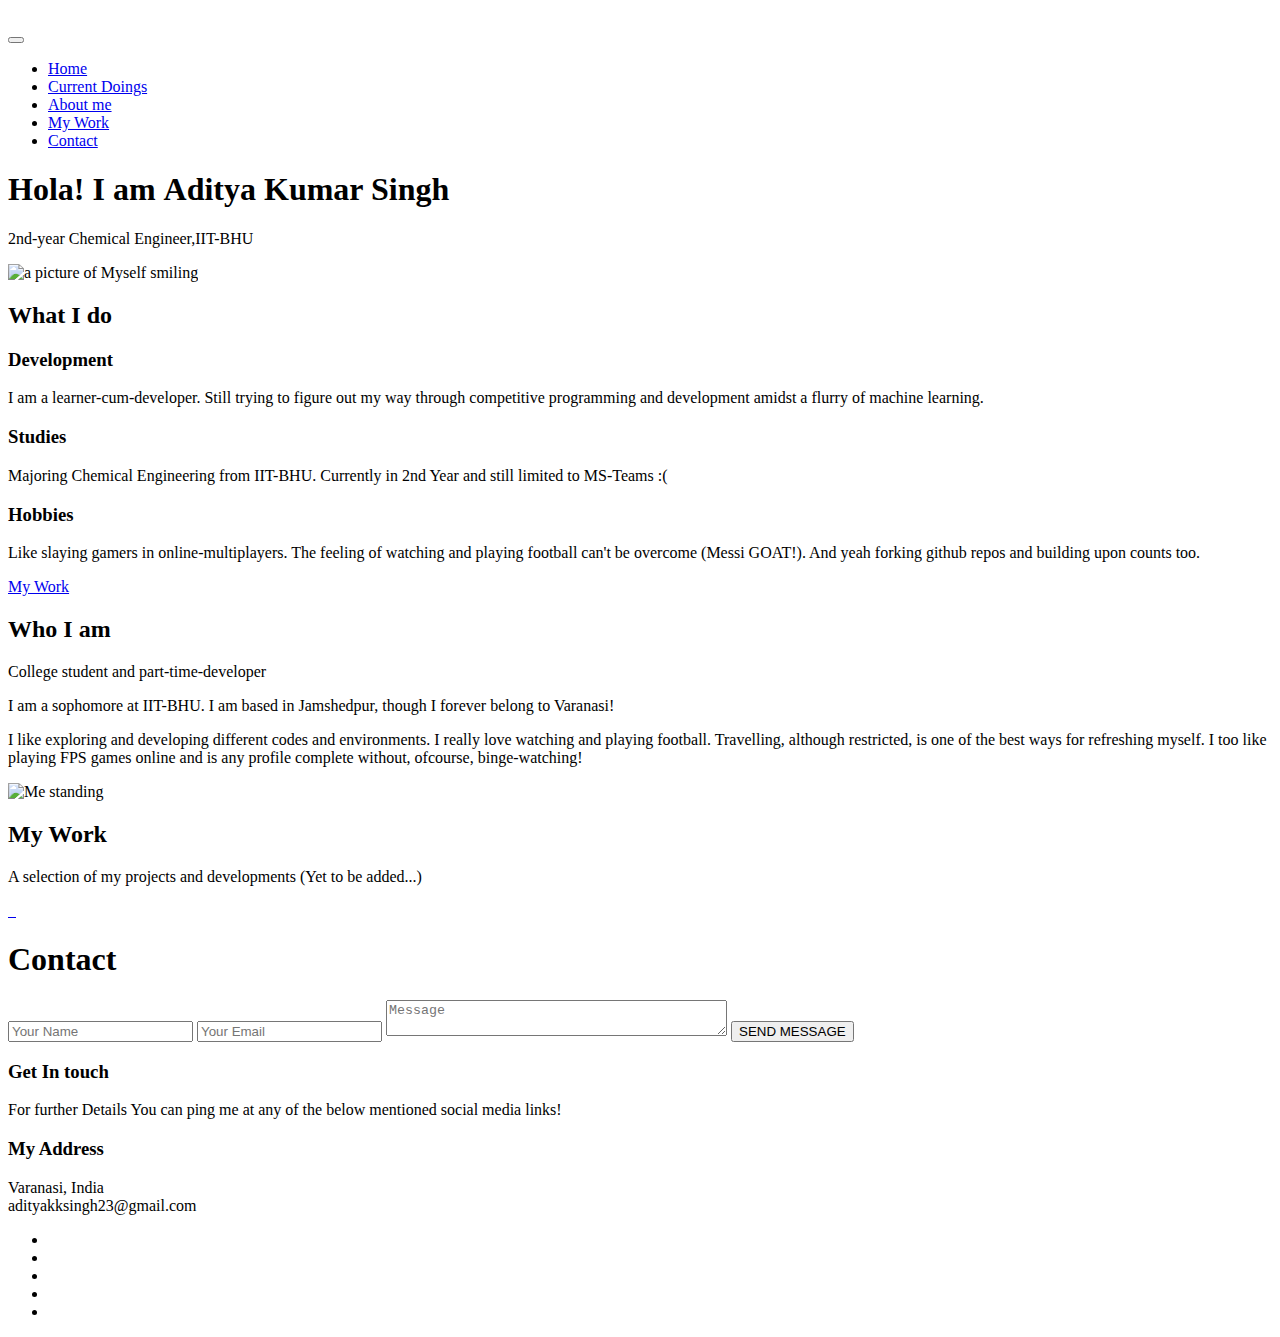
==== index.html @ 1565541f "Introduced Tags" ====
<!DOCTYPE html>
<html lang="en">
    <head>
        <meta charset="UTF-8">
        <meta name="viewport" content="width=device-width, initial-scale=1.0">
        <title>Aditya Kumar Singh</title>
        <link rel="stylesheet" href="https://cdnjs.cloudflare.com/ajax/libs/normalize/7.0.0/normalize.min.css">
        <link rel="stylesheet" href="https://cdnjs.cloudflare.com/ajax/libs/font-awesome/5.11.2/css/all.css" integrity="sha256-46qynGAkLSFpVbEBog43gvNhfrOj+BmwXdxFgVK/Kvc=" crossorigin="anonymous" />  
        
        <!-- Update these with your own fonts -->
        <link href="https://fonts.googleapis.com/css?family=Source+Code+Pro:400,900|Source+Sans+Pro:300,900&display=swap" rel="stylesheet">
        
        <link rel="stylesheet" href="css/style.css">
        
       </head>
    <body>
        <header>
            <div class="logo">
                <img src="img/logo.png" alt="">
            </div>
            <button class="nav-toggle" aria-label="toggle navigation">
                <span class="hamburger"></span>
            </button>
            <nav class="nav">
                <ul class="nav__list">
                    <li class="nav__item"><a href="#home" class="nav__link">Home</a></li>
                    <li class="nav__item"><a href="#services" class="nav__link">Current Doings</a></li>
                    <li class="nav__item"><a href="#about" class="nav__link">About me</a></li>
                    <li class="nav__item"><a href="#work" class="nav__link">My Work</a></li>
                    <li class="nav__item"><a href="#contact1" class="nav__link">Contact</a></li>
                </ul>
            </nav>
        </header>
        
        <!-- Introduction -->
        <section class="intro" id="home">
            <h1 class="section__title section__title--intro">
                Hola! I am <strong>Aditya Kumar Singh</strong>
            </h1>
            <p class="section__subtitle section__subtitle--intro">2nd-year Chemical Engineer,IIT-BHU</p>
            <img src="img/adi.jpeg" alt="a picture of Myself smiling" class="intro__img">
        </section>
        
        
        <!-- Current doings -->
        <section class="my-services" id="services">
            <h2 class="section__title section__title--services">What I do</h2>
            <div class="services">
                <div class="service">
                    <h3>Development</h3>
                    <p>I am a learner-cum-developer. Still trying to figure out my way through competitive programming and development amidst a flurry of machine learning.</p>
                </div> <!-- / service -->
                
                <div class="service">
                    <h3>Studies</h3>
                    <p>Majoring Chemical Engineering from IIT-BHU. Currently in 2nd Year and still limited to MS-Teams :( </p>
                </div> <!-- / service -->
                
                <div class="service">
                    <h3>Hobbies</h3>
                    <p>Like slaying gamers in online-multiplayers. The feeling of watching and playing football can't be overcome (Messi GOAT!). And yeah forking github repos and building upon counts too.</p>
                </div> <!-- / service -->
            </div> <!-- / services -->
            
            <a href="#work" class="btn">My Work</a>
        </section>
        
        
        <!-- About me -->
        <section class="about-me" id="about">
           <h2 class="section__title section__title--about">Who I am</h2>
           <p class="section__subtitle section__subtitle--about">College student and part-time-developer</p>
           
           <div class="about-me__body">
               <p>I am a sophomore at IIT-BHU. I am based in Jamshedpur, though I forever belong to Varanasi!</p>
               <p>I like exploring and developing different codes and environments. I really love watching and playing football. Travelling, although restricted, is one of the best ways for refreshing myself. I too like playing FPS games online and is any profile complete without, ofcourse, binge-watching!</p>
           </div>
           
           <img src="img/adi2.jpeg" alt="Me standing" class="about-me__img">
        </section>
        
        <!-- My Work -->
        <section class="my-work" id="work">
            <h2 class="section__title section__title--work">My Work</h2>
            <p class="section__subtitle section__subtitle--work">A selection of my projects and developments (Yet to be added...)</p>
            
            <div class="portfolio">
                <!-- Portfolio item 01 -->
                <a href="filesystemnodejs.html" class="portfolio__item">
                    <img src="img/nodejsfilesystemlogo.png" alt="" class="portfolio__img" height="250">
                </a>
                
                <!-- Portfolio item 02 -->
                <a href="fluttertravelapp.html" class="portfolio__item">
                    <img src="img/flutterapplogo.jpg" alt="" class="portfolio__img" height="250">
                </a>
                
                <!-- Portfolio item 03 -->
                <a href="travelpage.html" class="portfolio__item">
                    <img src="img/travelpagelogo.png" alt="" class="portfolio__img" height="250">
                </a>
                
                <!-- Portfolio item 04 -->
                <!-- <a href="portfolio-item.html" class="portfolio__item">
                    <img src="img/portfolio-04.jpg" alt="" class="portfolio__img">
                </a> -->
                
                <!-- Portfolio item 05 -->
                <!-- <a href="portfolio-item.html" class="portfolio__item">
                    <img src="img/portfolio-05.jpg" alt="" class="portfolio__img">
                </a> -->
                
                <!-- Portfolio item 06 -->
                <!-- <a href="portfolio-item.html" class="portfolio__item">
                    <img src="img/portfolio-06.jpg" alt="" class="portfolio__img">
                </a> -->
                
                <!-- Portfolio item 07 -->
                <!-- <a href="portfolio-item.html" class="portfolio__item">
                    <img src="img/portfolio-07.jpg" alt="" class="portfolio__img">
                </a> -->
                
                <!-- Portfolio item 08 -->
                <!-- <a href="#" class="portfolio__item">
                    <img src="img/portfolio-08.jpg" alt="" class="portfolio__img">
                </a> -->
                
                <!-- Portfolio item 09 -->
                <!-- <a href="#" class="portfolio__item">
                    <img src="img/portfolio-09.jpg" alt="" class="portfolio__img">
                </a> -->
                
                <!-- Portfolio item 0 0-->
                <!-- <a href="#" class="portfolio__item">
                    <img src="img/portfolio-10.jpg" alt="" class="portfolio__img">
                </a> -->
            </div>
        </section>
        
        
        <!-- Footer -->
        <div class="footer" id="contact1">
            <h1 class="section-heading mb50px">
                <span>
                    <i class="far fa-address-card"></i>
                </span>
                <span> Contact </span>
            </h1>
            <div id="contact-container">

                <div id="contact-form-container">
                    <form id="contact-form">
                        <input id="input-name" name="name" type="text" placeholder="Your Name">
                        <input id="input-email" name="input-email" type="text" required placeholder="Your Email">
                        <textarea id="input-message" name="input-message" rows="2" cols=40 placeholder="Message"></textarea>
                        <button class="sub-btn" type="submit">SEND MESSAGE</button>
                    </form>
                </div>
                <div id="my-details-container">

                    <h3> Get In touch </h3>
                    <p> For further Details You can ping me at any of the below mentioned social media links! </p>

                    <h3> My Address </h3>
                    <div class="my-details-info-container">
                        <i class="fas fa-map-marker-alt"></i>
                        <span>Varanasi, India</span>
                    </div>
                    <!-- <div class="my-details-info-container">
                        <i class="fas fa-mobile-alt"></i>
                        <span>XXXXXXXXXXX</span>
                    </div> -->
                    <div class="my-details-info-container">
                        <i class="far fa-envelope"></i>
                        <span>adityakksingh23@gmail.com</span>
                    </div>
                </div>
            </div>

            <div class="text-center social-icons">

                <ul class="horizontal-list">

                    <li>
                        <a href="https://www.linkedin.com/in/aditya-kumar-singh-2a49081a7/">
                            <i class="fab fa-linkedin-in"></i>
                        </a>
                    </li>

                    <li>
                        <a href="https://github.com/ItsAdityaKSingh" target="_blank">
                            <i class="fab fa-github"></i>
                        </a>
                    </li>

                    <li>
                        <a href="https://www.instagram.com/itsadityaksingh/" target="_blank">
                            <i class="fab fa-instagram"></i>
                        </a>
                    </li>

                    <li>
                        <a href="https://www.facebook.com/profile.php?id=100004271555775">
                            <i class="fab fa-facebook-f"></i>
                        </a>
                    </li>

                    <li>
                        <a href="https://twitter.com/itsadityaksingh" target="_blank">
                            <i class="fab fa-twitter"></i>
                        </a>
                    </li>
                </ul>
            </div>
        </div>
        
        
        <script src="js/index.js"></script>
        
    </body>
</html>
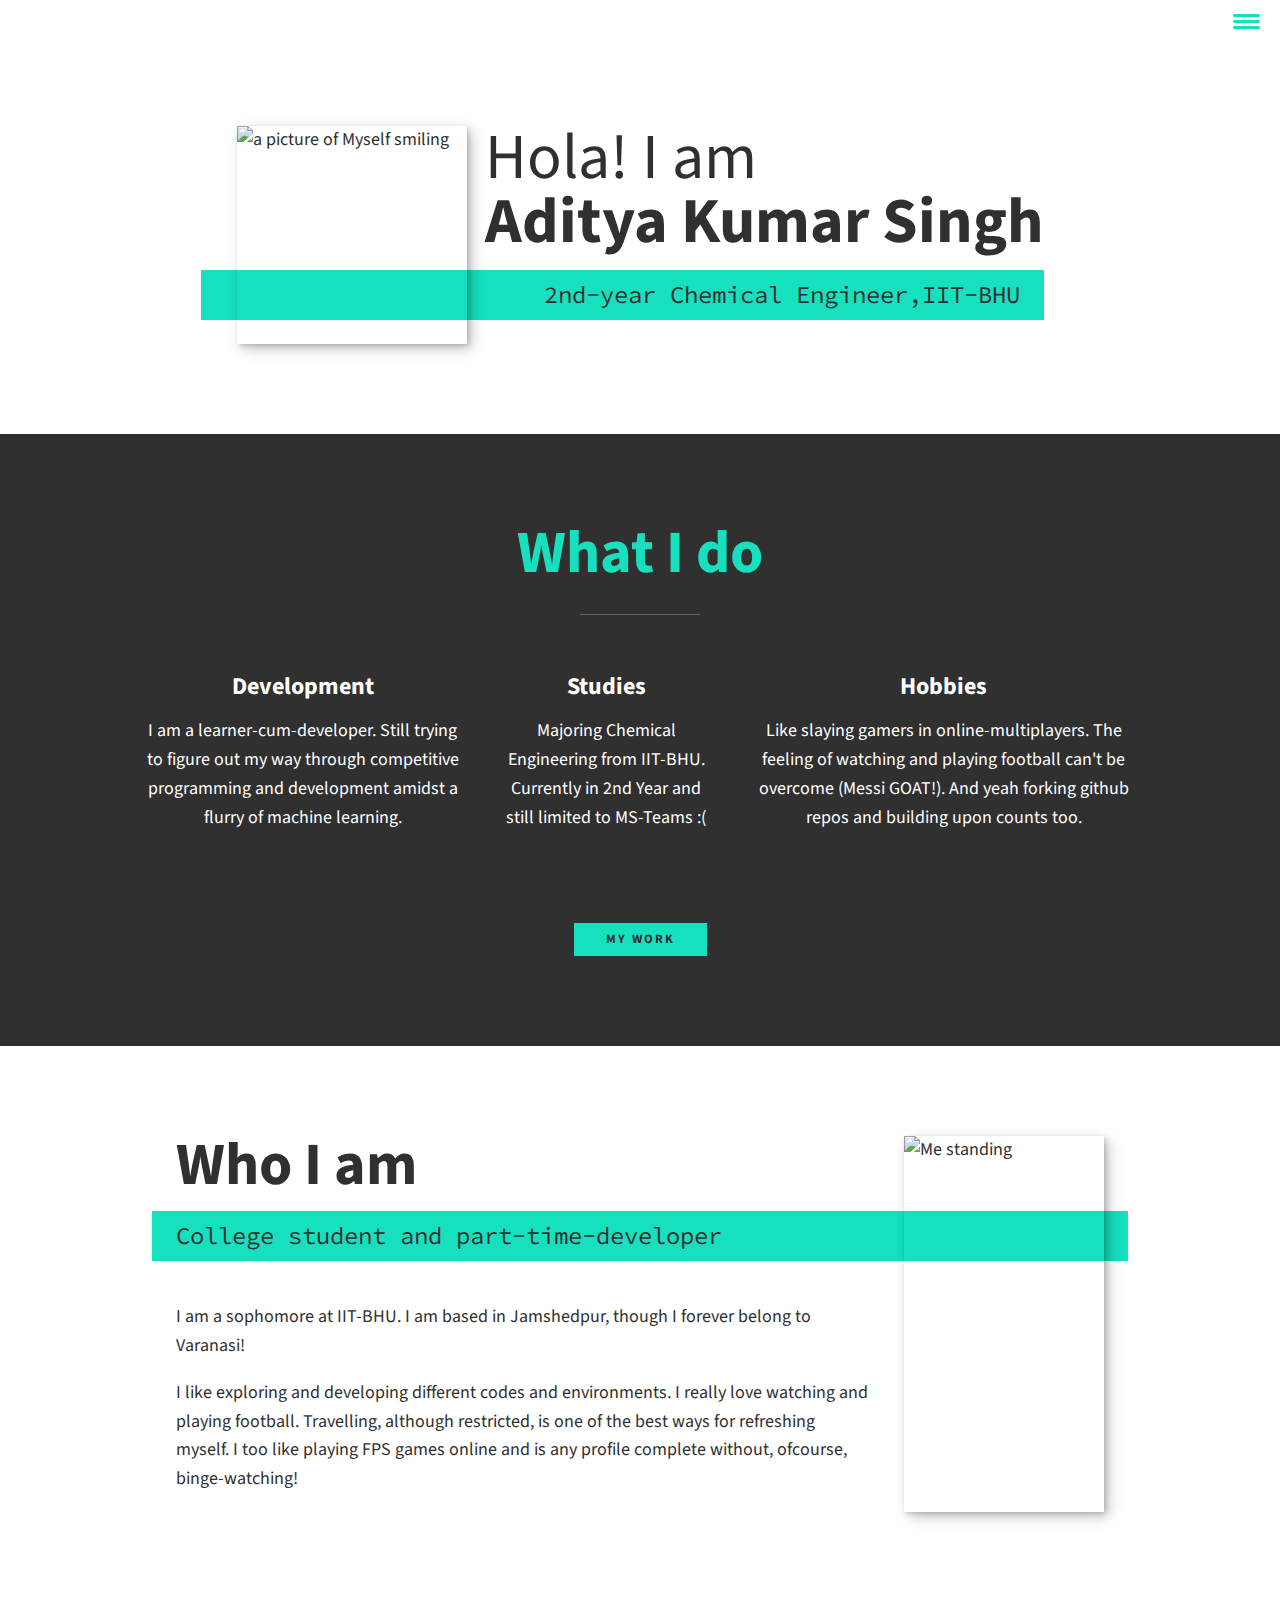
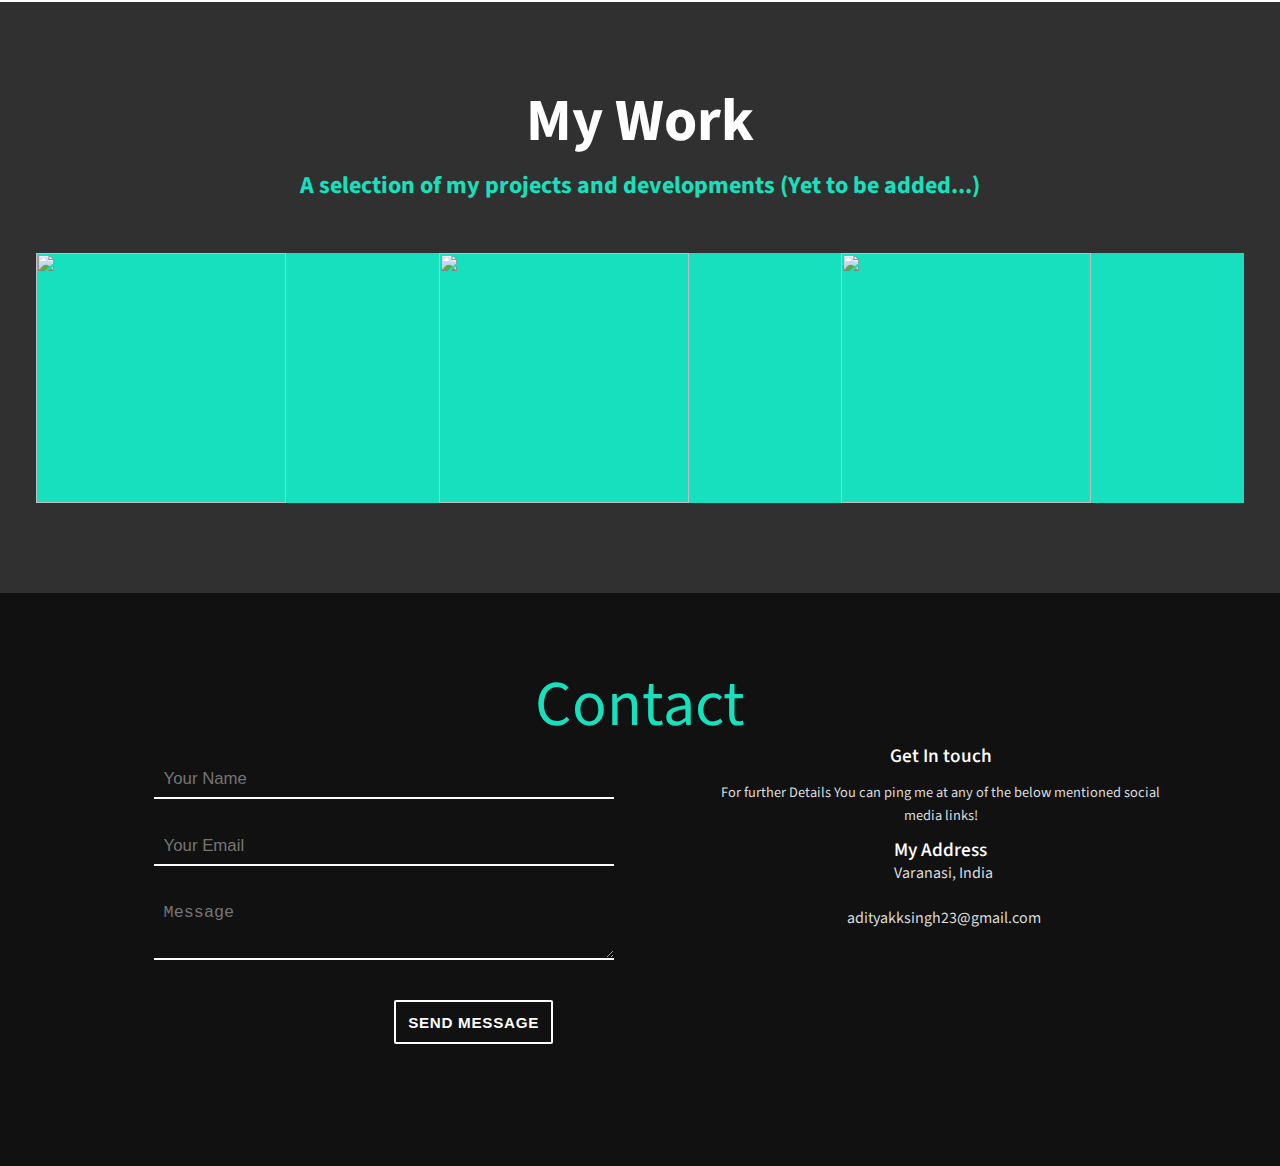
==== commit 6841e11a: "Update index.html" ====
--- a/index.html
+++ b/index.html
@@ -1,4 +1,4 @@
-<!DOCTYPE html>
+<!DOCTYPE html
 <html lang="en">
     <head>
         <meta charset="UTF-8">
--- a/css/style.css
+++ b/css/style.css
@@ -0,0 +1,603 @@
+*,
+*::before,
+*::after {
+    box-sizing: border-box;
+}
+
+/* Custom Properties, update these for your own design */
+
+:root {
+    --ff-primary: 'Source Sans Pro', sans-serif;
+    --ff-secondary: 'Source Code Pro', monospace;
+    
+    --fw-reg: 400;
+    --fw-bold: 700;
+    
+    --clr-light: #fff;
+    --clr-dark: #303030;
+    --clr-accent: #16e0bd;
+    
+    --fs-h1: 3rem;
+    --fs-h2: 2.25rem;
+    --fs-h3: 1.25rem;
+    --fs-body: 1rem;
+    
+    --bs: 0.25em 0.25em 0.75em rgba(0,0,0,.25),
+          0.125em 0.125em 0.25em rgba(0,0,0,.15);
+}
+
+@media (min-width: 800px) {
+    :root {
+        --fs-h1: 4rem;
+        --fs-h2: 3.75rem;
+        --fs-h3: 1.5rem;
+        --fs-body: 1.125rem;
+    }
+}
+
+/* General styles */
+
+/* endable this to add smooth scrolling */
+html {
+    scroll-behavior: smooth;
+}
+
+
+body {
+    background: var(--clr-light);
+    color: var(--clr-dark);
+    margin: 0;
+    font-family: var(--ff-primary);
+    font-size: var(--fs-body);
+    line-height: 1.6;
+}
+
+section {
+    padding: 5em 2em;
+}
+
+img {
+    display: block;
+    max-width: 100%;
+}
+
+strong { font-weight: var(--fw-bold) }
+
+:focus {
+    outline: 3px solid var(--clr-accent);
+    outline-offset: 3px;
+}
+
+/* Buttons */
+
+.btn {
+    display: inline-block;
+    padding: .5em 2.5em;
+    background: var(--clr-accent);
+    color: var(--clr-dark);
+    text-decoration: none;
+    cursor: pointer;
+    font-size: .8rem;
+    text-transform: uppercase;
+    letter-spacing: 2px;
+    font-weight: var(--fw-bold);
+    transition: transform 200ms ease-in-out;
+}
+
+.btn:hover {
+    transform: scale(1.1);
+}
+
+/* Typography */
+
+h1,
+h2,
+h3 {
+    line-height: 1;
+    margin: 0;
+}
+
+h1 { font-size: var(--fs-h1) }
+h2 { font-size: var(--fs-h2) }
+h3 { font-size: var(--fs-h3) }
+
+
+.section__title {
+    margin-bottom: .25em;
+}
+
+.section__title--intro {
+    font-weight: var(--fw-reg);
+}
+
+.section__title--intro strong {
+    display: block;
+}
+
+.section__subtitle {
+    margin: 0;
+    font-size: var(--fs-h3);
+}
+
+.section__subtitle--intro,
+.section__subtitle--about {
+    background: var(--clr-accent);
+    padding: .25em 1em;
+    font-family: var(--ff-secondary);
+    margin-bottom: 1em;
+}
+
+.section__subtitle--work {
+    color: var(--clr-accent);
+    font-weight: var(--fw-bold);
+    margin-bottom: 2em;
+}
+
+/* header */
+
+header {
+    display: flex;
+    justify-content: space-between;
+    padding: 1em;
+}
+
+.logo {
+    max-width: 100px;
+}
+
+.nav {
+    position: fixed;
+    background: var(--clr-dark);
+    color: var(--clr-light);
+    top: 0;
+    bottom: 0;
+    left: 0;
+    right: 0;
+    z-index: 100;
+    
+    transform: translateX(100%);
+    transition: transform 250ms cubic-bezier(.5, 0, .5, 1);
+}
+
+.nav__list {
+    list-style: none;
+    display: flex;
+    height: 100%;
+    flex-direction: column;
+    justify-content: space-evenly;
+    align-items: center;
+    margin: 0;
+    padding: 0;
+}
+
+.nav__link {
+    color: inherit;
+    font-weight: var(--fw-bold);
+    font-size: var(--fs-h2);
+    text-decoration: none;
+}
+
+.nav__link:hover {
+    color: var(--clr-accent);
+}
+
+.nav-toggle {
+    padding: .5em;
+    background: transparent;
+    border: 0;
+    cursor: pointer;
+    position: absolute;
+    right: 1em;
+    top: 1em;
+    z-index: 1000;
+}
+
+.nav-open .nav {
+    transform: translateX(0);
+}
+
+.nav-open .nav-toggle {
+    position: fixed;
+}
+
+.nav-open .hamburger {
+    transform: rotate(.625turn);
+}
+
+.nav-open .hamburger::before {
+    transform: rotate(90deg) translateX(-6px);
+}
+
+.nav-open .hamburger::after {
+    opacity: 0;
+}
+
+
+
+
+
+
+.hamburger {
+    display: block;
+    position: relative;
+}
+
+.hamburger,
+.hamburger::before,
+.hamburger::after {
+    background: var(--clr-accent);
+    width: 2em;
+    height: 3px;
+    border-radius: 1em;
+    transition: transform 250ms ease-in-out;
+}
+
+
+.hamburger::before,
+.hamburger::after {
+    content: '';
+    position: absolute;
+    left: 0;
+    right: 0;
+}
+
+.hamburger::before { top: 6px; }
+.hamburger::after { bottom: 6px; }
+
+
+/*  Intro section  */
+
+.intro {
+    position: relative;
+}
+
+.intro__img {
+    box-shadow: var(--bs);
+}
+
+.section__subtitle--intro {
+    display: inline-block;
+}
+
+@media (min-width: 600px) {
+    .intro {
+        display: grid;
+        width: min-content;
+        margin: 0 auto;
+        grid-column-gap: 1em;
+        grid-template-areas: 
+            "img title"
+            "img subtitle";
+        grid-template-columns: min-content max-content;
+    }
+    
+    .intro__img {
+        grid-area: img;
+        min-width: 230px;
+        position: relative;
+        z-index: 2;
+    }    
+    
+    .section__subtitle--intro {
+        align-self: start;
+        grid-column: -1 / 1;
+        grid-row: 2;
+        text-align: right;
+        position: relative;
+        left: -1.5em;
+        width: calc(100% + 1.5em);
+    }
+}
+
+
+
+/*  My services section  */
+
+.my-services {
+    background-color: var(--clr-dark);
+    background-image: url(../img/services-bg.jpg);
+    background-size: cover;
+    /* background-blend-mode: multiply; */
+    color: var(--clr-light);
+    text-align: center;
+}
+
+.section__title--services {
+    color: var(--clr-accent);
+    position: relative;
+}
+
+.section__title--services::after {
+    content: '';
+    display: block;
+    width: 2em;
+    height: 1px;
+    margin: 0.5em auto 1em;
+    background: var(--clr-light);
+    opacity: 0.25;
+}
+
+.services {
+    margin-bottom: 4em;
+}
+
+.service {
+    max-width: 500px;
+    margin: 0 auto;
+}
+
+@media (min-width: 800px) {
+    .services {
+        display: flex;
+        max-width: 1000px;
+        margin-left: auto;
+        margin-right: auto;
+    }
+    
+    .service + .service {
+        margin-left: 2em;
+    }
+}
+
+
+.about-me {
+    max-width: 1000px;
+    margin: 0 auto;
+}
+
+.about-me__img {
+    box-shadow: var(--bs);
+}
+
+@media (min-width: 600px) {
+    .about-me {
+        display: grid;
+        grid-template-columns: 1fr 200px;
+        grid-template-areas: 
+            "title img"
+            "subtitle img"
+            "text img";
+        grid-column-gap: 2em;
+    }
+    
+    .section__title--about {
+        grid-area: title;
+    }
+    
+    .section__subtitle--about {
+        grid-column: 1 / -1;
+        grid-row: 2;
+        position: relative;
+        left: -1em;
+        width: calc(100% + 2em);
+        padding-left: 1em;
+        padding-right: calc(200px + 4em);
+    }
+    
+    .about-me__img {
+        grid-area: img;
+        position: relative;
+        z-index: 2;
+    }
+}
+
+/* My Work */
+
+.my-work {
+    background-color: var(--clr-dark);
+    color: var(--clr-light);
+    text-align: center;    
+}
+
+.portfolio {
+    display: grid;
+    grid-template-columns: repeat(auto-fit, minmax(300px, 1fr));
+}
+
+.portfolio__item {
+    background: var(--clr-accent);
+    overflow: hidden;
+}
+
+.portfolio__img {
+    transition: 
+        transform 750ms cubic-bezier(.5, 0, .5, 1),
+        opacity 250ms linear;
+}
+
+.portfolio__item:focus {
+    position: relative;
+    z-index: 2;
+}
+
+.portfolio__img:hover,
+.portfolio__item:focus .portfolio__img {
+    transform: scale(1.2);
+    opacity: .5;
+}
+
+
+/* contact */
+
+.footer{
+    background: #111;
+    color: var(--clr-accent);
+    text-align: center;
+    padding: 2.5em 0;
+    font-size: var(--fs-h3);
+
+}
+
+.section-heading {
+    width: auto;
+    padding: 20px 10px 10px;
+    font-weight: 400;
+}
+#contact {
+    background-color: #0abcf9;
+    background-image: linear-gradient(50deg, #2857a4 0%, #403066 74%);
+    color: white;
+    padding-bottom: 40px;
+}
+
+#contact h1,
+#contact h1 span {
+    color: white;
+}
+
+#contact-form {
+    margin-left: 20%;
+}
+
+#contact-container {
+    display: flex;
+}
+
+#my-details-container {
+    width: 35%;
+    margin-left: 6%;
+}
+
+#my-details-container h3 {
+    color: white;
+    font-weight: 550;
+    font-size: 1.2rem;
+}
+
+#contact-form-container {
+    width: 50%;
+}
+
+#my-details-container p {
+    color: #d9dcdd;
+    font-size: 0.9rem;
+}
+
+.my-details-info-container {
+    margin-bottom: 20px;
+    color: #d9dcdd;
+    font-size: 1rem;
+}
+
+.my-details-info-container span {
+    margin-left: 0.4rem;
+}
+
+.my-details-info-container i {
+    color: white;
+}
+
+.my-details-icon {
+    width: 1rem;
+    height: 1rem;
+    vertical-align: bottom;
+    margin-right: 0.5rem;
+}
+
+
+#contact-form input,
+textarea {
+    max-width: 90%;
+    margin: 15px;
+    padding: 4px 10px;
+    border: 0px solid transparent;
+    border-bottom: 2px solid white;
+    color: #d9dcdd;
+    background: transparent;
+    width: 90%;
+    line-height: 1.6;
+    font-size: 1.05rem;
+}
+
+#contact-form button[type="submit"] {
+    background: transparent;
+    font-size: 0.95rem;
+    border: 2px solid white;
+    margin-top: 5%;
+    margin-left: 35%;
+    border-radius: 2px;
+    color: white;
+    font-family: sans-serif;
+    font-weight: 700;
+    letter-spacing: 0.046875em;
+    line-height: 1;
+    padding: 0.8em 0.8em 0.78em;
+    text-transform: uppercase;
+}
+
+#contact-form button:hover {
+    background: white;
+    color: #13386fe0;
+}
+
+#contact .social-icons li a i {
+    font-size: 1.2rem;
+    margin: 40px 10px 10px;
+    padding: 10px 14px 20px 10px;
+
+}
+
+input:focus,
+select:focus,
+textarea:focus,
+button:focus {
+    outline: none;
+}
+.horizontal-list {
+    list-style: none;
+    padding-left: 0px;
+    margin: 0px;
+}
+
+.horizontal-list li {
+    display: inline-block;
+    margin: 0px 8px 8px 0px;
+    font-weight: 100;
+    font-size: 0.9rem;
+}
+
+.horizontal-list li a {
+    color: white;
+    text-decoration: none;
+}
+
+.nav-menu li a {
+    transition: color 0.5s, border-bottom 4s;
+}
+
+.nav-menu li a:hover {
+    color: lightgrey;
+    border-bottom: 1px solid black;
+}
+
+.text-center {
+    text-align: center;
+}
+
+
+/* Individual portfolio item styles */
+
+.portfolio-item-individual {
+    padding: 0 2em 2em;
+    max-width: 1000px;
+    margin: 0 auto;
+}
+
+.portfolio-item-individual p {
+    max-width: 600px;
+    margin-left: auto;
+    margin-right: auto;
+    font-size: 1.5em;
+}
+
+.portfolio-item-individual::after {
+    content: "";
+    clear: both;
+    display: table;
+}
+
+.column {
+    float: left;
+    width: 33.33%;
+    padding: 5px;
+  }
